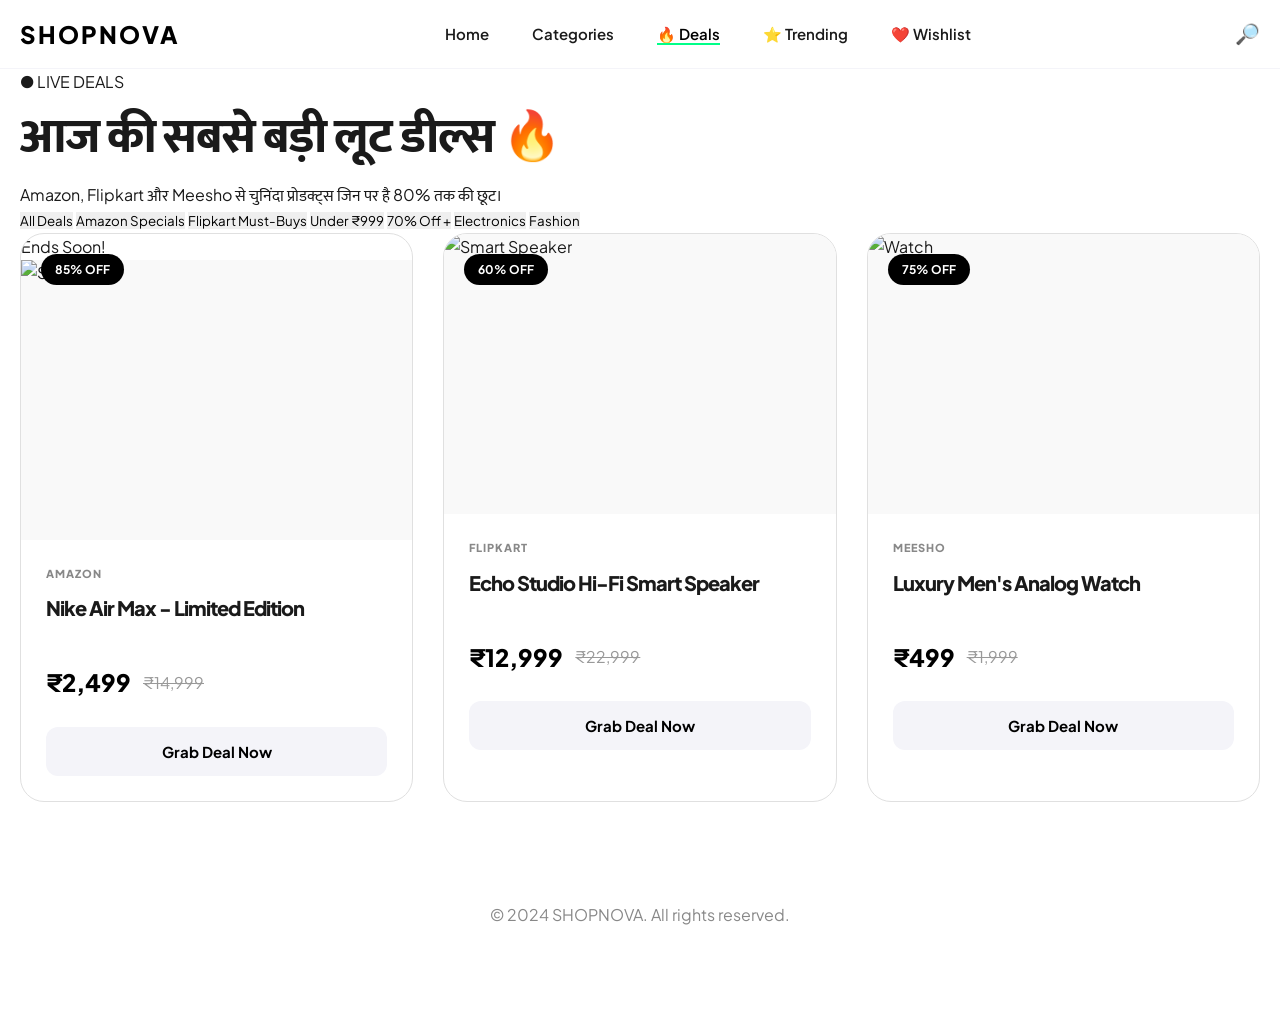
==== deals.html @ 29355bd6 "Create deals.html <!DOCTYPE html> <html lang="hi"> <head>     <meta charset="UTF-8">     <meta n" ====
<!DOCTYPE html>
<html lang="hi">
<head>
    <meta charset="UTF-8">
    <meta name="viewport" content="width=device-width, initial-scale=1.0">
    <title>Today's Best Deals 🔥 - SHOPNOVA</title>
    <link rel="stylesheet" href="style.css">
</head>
<body>

    <!-- NAVBAR (Same as Home) -->
    <header class="navbar">
        <div class="container nav-wrap">
            <div class="logo">SHOPNOVA</div>
            <nav class="nav-links">
                <a href="index.html">Home</a>
                <a href="listing.html">Categories</a>
                <a href="#" class="active">🔥 Deals</a>
                <a href="#">⭐ Trending</a>
                <a href="wishlist.html">❤️ Wishlist</a>
            </nav>
            <div class="nav-right">
                <button class="search-trigger">🔎</button>
            </div>
        </div>
    </header>

    <!-- DEALS HERO -->
    <section class="deals-hero-area">
        <div class="container">
            <div class="deals-hero-content">
                <span class="live-tag">● LIVE DEALS</span>
                <h1 class="page-title">आज की सबसे बड़ी लूट डील्स 🔥</h1>
                <p>Amazon, Flipkart और Meesho से चुनिंदा प्रोडक्ट्स जिन पर है 80% तक की छूट।</p>
            </div>
        </div>
    </section>

    <!-- DEALS FILTER BAR -->
    <div class="deals-filter-sticky">
        <div class="container filter-scroll">
            <button class="d-filter active">All Deals</button>
            <button class="d-filter">Amazon Specials</button>
            <button class="d-filter">Flipkart Must-Buys</button>
            <button class="d-filter">Under ₹999</button>
            <button class="d-filter">70% Off +</button>
            <button class="d-filter">Electronics</button>
            <button class="d-filter">Fashion</button>
        </div>
    </div>

    <!-- DEALS GRID -->
    <main class="container deals-layout">
        <div class="product-grid">
            
            <!-- Deal Card 1 -->
            <div class="product-card deal-highlight">
                <div class="deal-timer">Ends Soon!</div>
                <div class="product-badge danger">85% OFF</div>
                <div class="product-img">
                    <img src="https://images.unsplash.com/photo-1542291026-7eec264c27ff?auto=format&fit=crop&w=400&q=80" alt="Shoes">
                </div>
                <div class="product-info">
                    <span class="platform-tag">Amazon</span>
                    <h3 class="product-name">Nike Air Max - Limited Edition</h3>
                    <div class="pricing">
                        <span class="current-price">₹2,499</span>
                        <span class="old-price">₹14,999</span>
                    </div>
                    <button class="deal-cta">Grab Deal Now</button>
                </div>
            </div>

            <!-- Deal Card 2 -->
            <div class="product-card deal-highlight">
                <div class="product-badge danger">60% OFF</div>
                <div class="product-img">
                    <img src="https://images.unsplash.com/photo-1585333127302-c29207229d04?auto=format&fit=crop&w=400&q=80" alt="Smart Speaker">
                </div>
                <div class="product-info">
                    <span class="platform-tag">Flipkart</span>
                    <h3 class="product-name">Echo Studio Hi-Fi Smart Speaker</h3>
                    <div class="pricing">
                        <span class="current-price">₹12,999</span>
                        <span class="old-price">₹22,999</span>
                    </div>
                    <button class="deal-cta">Grab Deal Now</button>
                </div>
            </div>

            <!-- Deal Card 3 -->
            <div class="product-card deal-highlight">
                <div class="product-badge danger">75% OFF</div>
                <div class="product-img">
                    <img src="https://images.unsplash.com/photo-1523275335684-37898b6baf30?auto=format&fit=crop&w=400&q=80" alt="Watch">
                </div>
                <div class="product-info">
                    <span class="platform-tag">Meesho</span>
                    <h3 class="product-name">Luxury Men's Analog Watch</h3>
                    <div class="pricing">
                        <span class="current-price">₹499</span>
                        <span class="old-price">₹1,999</span>
                    </div>
                    <button class="deal-cta">Grab Deal Now</button>
                </div>
            </div>

        </div>
    </main>

    <!-- FOOTER (Simplified) -->
    <footer class="container center" style="padding: 100px 0; color: #888;">
        <p>&copy; 2024 SHOPNOVA. All rights reserved.</p>
    </footer>

</body>
</html>
---- style.css ----
/* 👑 SHOPNOVA PREMIUM DESIGN SYSTEM - FOUNDATION */
@import url('https://fonts.googleapis.com/css2?family=Plus+Jakarta+Sans:wght@300;400;600;800&family=Mukta:wght@400;600;700&display=swap');

:root {
    /* Color Palette */
    --black: #000000;
    --white: #FFFFFF;
    --mint: #00FF88; /* Premium Action Color */
    --gray-100: #F4F4F9;
    --gray-200: #E0E0E0;
    --text-main: #1A1A1A;
    
    /* Spacing & Borders */
    --radius-lg: 24px;
    --radius-md: 12px;
    --shadow-premium: 0 20px 50px rgba(0,0,0, 0.05);
    
    /* Animation */
    --transition: all 0.4s cubic-bezier(0.4, 0, 0.2, 1);
}

* {
    margin: 0;
    padding: 0;
    box-sizing: border-box;
    font-family: 'Plus Jakarta Sans', 'Mukta', sans-serif; /* English + Hindi Support */
}

body {
    background-color: var(--white);
    color: var(--text-main);
    line-height: 1.6;
    overflow-x: hidden;
}

/* Premium Typography Scale */
h1, h2, h3 {
    font-weight: 800;
    letter-spacing: -1px;
}

button {
    cursor: pointer;
    border: none;
    transition: var(--transition);
}

/* Global Container */
.container {
    max-width: 1400px;
    margin: 0 auto;
    padding: 0 20px;
}
/* --- SECTION 01: NAVBAR DESIGN --- */
.navbar {
    position: sticky;
    top: 0;
    z-index: 1000;
    background: rgba(255, 255, 255, 0.8);
    backdrop-filter: blur(20px); /* कांच जैसा धुंधला प्रभाव */
    border-bottom: 1px solid var(--gray-100);
    padding: 15px 0;
}

.nav-wrap {
    display: flex;
    justify-content: space-between;
    align-items: center;
}

.logo {
    font-size: 24px;
    font-weight: 800;
    letter-spacing: 2px;
    color: var(--black);
}

.nav-links a {
    text-decoration: none;
    color: var(--text-main);
    font-weight: 600;
    margin: 0 20px;
    font-size: 15px;
    transition: var(--transition);
}

.nav-links a:hover {
    color: var(--mint);
}

.nav-links a.active {
    color: var(--black);
    border-bottom: 2px solid var(--mint);
}

.search-trigger {
    background: none;
    font-size: 20px;
}

/* --- SECTION 02: CINEMATIC HERO DESIGN --- */
.hero {
    padding: 120px 0 80px 0;
    text-align: center;
    background: radial-gradient(circle at top, #f0fdf4 0%, #ffffff 100%);
    position: relative;
}

.hero-headline {
    font-size: clamp(40px, 8vw, 72px); /* Responsive Typography */
    margin-bottom: 20px;
    color: var(--black);
}

.hero-subtext {
    font-size: 18px;
    color: #666;
    max-width: 700px;
    margin: 0 auto 40px auto;
}

/* Intelligent Search Bar */
.search-container {
    max-width: 800px;
    margin: 0 auto;
}

.search-bar {
    display: flex;
    background: var(--white);
    padding: 8px;
    border-radius: 100px;
    box-shadow: 0 10px 40px rgba(0,0,0,0.08);
    border: 1px solid var(--gray-200);
}

.search-bar input {
    flex: 1;
    border: none;
    padding: 0 30px;
    font-size: 18px;
    outline: none;
    border-radius: 100px;
}

.search-btn {
    background: var(--black);
    color: var(--white);
    padding: 15px 40px;
    border-radius: 100px;
    font-weight: 600;
}

.search-btn:hover {
    background: var(--mint);
    color: var(--black);
}

.search-suggestions {
    margin-top: 15px;
    font-size: 14px;
}

.search-suggestions span { color: #888; }

.search-suggestions a {
    color: var(--black);
    text-decoration: none;
    margin: 0 10px;
    font-weight: 600;
}

.hero-ctas {
    margin-top: 50px;
    display: flex;
    justify-content: center;
    gap: 20px;
}

.btn-main {
    background: var(--black);
    color: var(--white);
    padding: 18px 40px;
    border-radius: var(--radius-md);
    font-size: 16px;
    font-weight: 600;
}

.btn-outline {
    background: transparent;
    color: var(--black);
    border: 2px solid var(--black);
    padding: 18px 40px;
    border-radius: var(--radius-md);
    font-size: 16px;
    font-weight: 600;
}

.btn-main:hover { transform: scale(1.05); }
.btn-outline:hover { background: var(--black); color: var(--white); }
/* --- SECTION 03: TRUST STRIP DESIGN --- */
.trust-strip {
    background: var(--gray-100);
    padding: 40px 0;
    border-top: 1px solid var(--gray-200);
    border-bottom: 1px solid var(--gray-200);
}

.trust-grid {
    display: grid;
    grid-template-columns: repeat(auto-fit, minmax(200px, 1fr));
    gap: 30px;
}

.trust-item {
    display: flex;
    align-items: center;
    gap: 15px;
    padding: 10px;
}

.trust-icon {
    font-size: 32px;
    background: var(--white);
    width: 60px;
    height: 60px;
    display: flex;
    align-items: center;
    justify-content: center;
    border-radius: 50%;
    box-shadow: 0 5px 15px rgba(0,0,0,0.05);
}

.trust-text h3 {
    font-size: 16px;
    font-weight: 700;
    margin-bottom: 2px;
}

.trust-text p {
    font-size: 13px;
    color: #666;
}

/* --- SECTION 04: TODAY'S DEALS DESIGN --- */
.deals-section {
    padding: 100px 0;
    background: var(--white);
}

.section-header {
    display: flex;
    justify-content: space-between;
    align-items: flex-end;
    margin-bottom: 50px;
}

.section-title {
    font-size: 36px;
    position: relative;
}

.section-title::after {
    content: '';
    position: absolute;
    bottom: -10px;
    left: 0;
    width: 60px;
    height: 4px;
    background: var(--mint);
    border-radius: 2px;
}

.view-all {
    text-decoration: none;
    color: var(--black);
    font-weight: 600;
    font-size: 16px;
}

.product-grid {
    display: grid;
    grid-template-columns: repeat(auto-fit, minmax(300px, 1fr));
    gap: 30px;
}

/* The Premium Product Card */
.product-card {
    background: var(--white);
    border-radius: var(--radius-lg);
    border: 1px solid var(--gray-200);
    overflow: hidden;
    position: relative;
    transition: var(--transition);
}

.product-card:hover {
    transform: translateY(-10px);
    box-shadow: var(--shadow-premium);
    border-color: transparent;
}

.product-badge {
    position: absolute;
    top: 20px;
    left: 20px;
    background: var(--black);
    color: var(--white);
    padding: 6px 14px;
    border-radius: 100px;
    font-size: 12px;
    font-weight: 700;
    z-index: 2;
}

.product-img {
    height: 280px;
    overflow: hidden;
    position: relative;
    background: #f9f9f9;
}

.product-img img {
    width: 100%;
    height: 100%;
    object-fit: cover;
    transition: var(--transition);
}

.product-card:hover .product-img img {
    transform: scale(1.1);
}

.wishlist-btn {
    position: absolute;
    top: 20px;
    right: 20px;
    background: var(--white);
    width: 40px;
    height: 40px;
    border-radius: 50%;
    display: flex;
    align-items: center;
    justify-content: center;
    box-shadow: 0 5px 10px rgba(0,0,0,0.1);
}

.product-info {
    padding: 25px;
}

.platform-tag {
    font-size: 11px;
    text-transform: uppercase;
    letter-spacing: 1px;
    font-weight: 800;
    color: #888;
    display: block;
    margin-bottom: 10px;
}

.product-name {
    font-size: 20px;
    margin-bottom: 15px;
    height: 56px;
    display: -webkit-box;
    -webkit-line-clamp: 2;
    -webkit-box-orient: vertical;
    overflow: hidden;
}

.pricing {
    display: flex;
    align-items: center;
    gap: 12px;
    margin-bottom: 25px;
}

.current-price {
    font-size: 24px;
    font-weight: 800;
    color: var(--black);
}

.old-price {
    font-size: 16px;
    text-decoration: line-through;
    color: #999;
}

.deal-cta {
    width: 100%;
    background: var(--gray-100);
    color: var(--black);
    padding: 15px;
    border-radius: var(--radius-md);
    font-weight: 700;
    font-size: 15px;
}

.product-card:hover .deal-cta {
    background: var(--mint);
}
/* --- SECTION 05: CATEGORY UNIVERSE DESIGN --- */
.category-universe {
    padding: 100px 0;
    background: var(--white);
}

.category-grid {
    display: grid;
    grid-template-columns: repeat(4, 1fr);
    grid-template-rows: repeat(2, 300px);
    gap: 20px;
}

.category-tile {
    position: relative;
    border-radius: var(--radius-lg);
    overflow: hidden;
    cursor: pointer;
}

/* Make the first tile (Electronics) twice as wide */
.category-tile.large {
    grid-column: span 2;
    grid-row: span 2;
}

.category-tile img {
    width: 100%;
    height: 100%;
    object-fit: cover;
    transition: var(--transition);
}

.cat-overlay {
    position: absolute;
    top: 0;
    left: 0;
    width: 100%;
    height: 100%;
    background: linear-gradient(to top, rgba(0,0,0,0.8) 0%, rgba(0,0,0,0) 60%);
    z-index: 1;
}

.cat-content {
    position: absolute;
    bottom: 30px;
    left: 30px;
    z-index: 2;
    color: var(--white);
}

.cat-content h3 {
    font-size: 24px;
    margin-bottom: 5px;
    font-weight: 700;
}

.category-tile.large .cat-content h3 {
    font-size: 36px;
}

.cat-count {
    display: block;
    font-size: 14px;
    opacity: 0.8;
    margin-bottom: 15px;
}

.cat-link {
    color: var(--mint);
    text-decoration: none;
    font-weight: 700;
    font-size: 14px;
    text-transform: uppercase;
    letter-spacing: 1px;
}

/* Hover Animations */
.category-tile:hover img {
    transform: scale(1.1);
}

.category-tile:hover .cat-link {
    text-decoration: underline;
}

/* Mobile Responsive for Categories */
@media (max-width: 992px) {
    .category-grid {
        grid-template-columns: repeat(2, 1fr);
        grid-template-rows: auto;
    }
    .category-tile.large {
        grid-column: span 2;
        grid-row: span 1;
        height: 350px;
    }
    .category-tile {
        height: 250px;
    }
}
/* --- SECTION 06: TRENDING EXPERIENCE DESIGN --- */
.trending-experience {
    padding: 100px 0;
    background: #fafafa;
}

.trending-layout {
    display: grid;
    grid-template-columns: 2fr 1fr; /* 2 हिस्से मुख्य प्रोडक्ट के लिए, 1 हिस्सा साइड के लिए */
    gap: 30px;
}

/* Large Trend Hero */
.trend-hero {
    position: relative;
    border-radius: var(--radius-lg);
    overflow: hidden;
    height: 600px;
    background: var(--black);
}

.trend-hero img {
    width: 100%;
    height: 100%;
    object-fit: cover;
    opacity: 0.7; /* इमेज को थोड़ा डार्क किया ताकि टेक्स्ट साफ़ दिखे */
    transition: var(--transition);
}

.trend-hero:hover img {
    transform: scale(1.05);
    opacity: 0.5;
}

.trend-badge {
    position: absolute;
    top: 30px;
    left: 30px;
    background: var(--mint);
    color: var(--black);
    padding: 8px 20px;
    border-radius: 100px;
    font-weight: 800;
    font-size: 12px;
    text-transform: uppercase;
    z-index: 2;
}

.trend-hero-content {
    position: absolute;
    bottom: 0;
    left: 0;
    padding: 50px;
    width: 100%;
    background: linear-gradient(to top, rgba(0,0,0,0.9), transparent);
    color: var(--white);
    z-index: 2;
}

.trend-hero-content h3 {
    font-size: 42px;
    margin-bottom: 15px;
    line-height: 1.1;
}

.trend-hero-content p {
    font-size: 18px;
    color: #ccc;
    max-width: 500px;
    margin-bottom: 20px;
}

/* Side Discovery Stack */
.trend-stack {
    display: flex;
    flex-direction: column;
    gap: 20px;
}

.trend-card-mini {
    background: var(--white);
    padding: 15px;
    border-radius: var(--radius-md);
    display: flex;
    gap: 20px;
    align-items: center;
    border: 1px solid var(--gray-200);
    transition: var(--transition);
    height: calc(33.33% - 14px); /* तीन कार्ड्स बराबर फिट करने के लिए */
}

.trend-card-mini:hover {
    transform: translateX(-10px);
    box-shadow: var(--shadow-premium);
    border-color: var(--mint);
}

.trend-card-mini img {
    width: 100px;
    height: 100px;
    border-radius: var(--radius-md);
    object-fit: cover;
}

.trend-mini-info h4 {
    font-size: 16px;
    margin-bottom: 5px;
}

.trend-mini-info .price {
    display: block;
    font-weight: 800;
    color: var(--black);
    margin-bottom: 10px;
}

.view-link {
    text-decoration: none;
    color: var(--mint);
    font-weight: 700;
    font-size: 13px;
}

/* Mobile Responsiveness for Trending */
@media (max-width: 992px) {
    .trending-layout {
        grid-template-columns: 1fr;
    }
    .trend-hero {
        height: 450px;
    }
    .trend-hero-content h3 {
        font-size: 28px;
    }
}
/* --- SECTION 07: SMART COMPARISON DESIGN --- */
.smart-comparison {
    padding: 100px 0;
    background: var(--white);
}

.center { text-align: center; }
.center .section-title::after { left: 50%; transform: translateX(-50%); }

.comparison-container {
    margin-top: 60px;
    background: #fdfdfd;
    border-radius: var(--radius-lg);
    padding: 40px;
    border: 1px solid var(--gray-200);
}

/* Product Info Bar */
.compare-product-info {
    display: flex;
    align-items: center;
    gap: 30px;
    padding-bottom: 40px;
    border-bottom: 1px solid var(--gray-200);
    margin-bottom: 40px;
}

.compare-product-info img {
    width: 80px;
    height: 80px;
    border-radius: var(--radius-md);
    object-fit: cover;
}

.info-details h3 {
    font-size: 24px;
    color: var(--black);
}

.category-tag {
    font-size: 12px;
    font-weight: 700;
    color: var(--mint);
    text-transform: uppercase;
}

/* Comparison Grid & Cards */
.comparison-grid {
    display: grid;
    grid-template-columns: repeat(auto-fit, minmax(300px, 1fr));
    gap: 25px;
}

.compare-card {
    background: var(--white);
    padding: 30px;
    border-radius: var(--radius-md);
    border: 1px solid var(--gray-200);
    position: relative;
    transition: var(--transition);
}

/* The "Best Value" Special Style */
.compare-card.best-value {
    border: 2px solid var(--mint);
    box-shadow: 0 15px 40px rgba(0, 255, 136, 0.1);
    transform: scale(1.05);
    z-index: 2;
}

.winner-badge {
    position: absolute;
    top: -15px;
    left: 50%;
    transform: translateX(-50%);
    background: var(--mint);
    color: var(--black);
    padding: 5px 20px;
    border-radius: 100px;
    font-size: 12px;
    font-weight: 800;
}

.marketplace-header {
    display: flex;
    justify-content: space-between;
    align-items: center;
    margin-bottom: 25px;
}

.m-logo {
    font-weight: 800;
    font-size: 18px;
}
.m-logo.amazon { color: #FF9900; }
.m-logo.flipkart { color: #2874F0; }
.m-logo.meesho { color: #ff3f6c; }

.last-updated {
    font-size: 11px;
    color: #999;
}

.compare-price {
    margin-bottom: 25px;
}

.price-label {
    display: block;
    font-size: 13px;
    color: #888;
}

.compare-price .value {
    font-size: 32px;
    font-weight: 800;
    color: var(--black);
}

.compare-status {
    display: flex;
    justify-content: space-between;
    font-size: 13px;
    margin-bottom: 25px;
    padding-top: 15px;
    border-top: 1px dashed var(--gray-200);
}

.status.available { color: #00C853; font-weight: 700; }
.status.out-of-stock { color: #ff3d00; font-weight: 700; }

.btn-compare {
    width: 100%;
    padding: 15px;
    border-radius: var(--radius-md);
    font-weight: 700;
    background: var(--black);
    color: var(--white);
}

.btn-compare.outline {
    background: transparent;
    border: 1px solid var(--black);
    color: var(--black);
}

.best-value .btn-compare {
    background: var(--mint);
    color: var(--black);
}

/* Mobile Tweak */
@media (max-width: 768px) {
    .compare-card.best-value {
        transform: scale(1);
        margin-bottom: 20px;
    }
    .compare-product-info {
        flex-direction: column;
        text-align: center;
    }
}
/* --- SECTION 11: WHY SHOPNOVA DESIGN --- */
.why-shopnova {
    padding: 100px 0;
    background: #fdfdfd;
}

.why-grid {
    display: grid;
    grid-template-columns: repeat(auto-fit, minmax(250px, 1fr));
    gap: 40px;
    margin-top: 60px;
}

.why-card {
    text-align: center;
    padding: 40px;
    background: var(--white);
    border-radius: var(--radius-lg);
    border: 1px solid var(--gray-100);
    transition: var(--transition);
}

.why-card:hover {
    transform: translateY(-5px);
    box-shadow: var(--shadow-premium);
    border-color: var(--mint);
}

.why-icon {
    font-size: 40px;
    margin-bottom: 20px;
}

.why-card h3 {
    font-size: 20px;
    margin-bottom: 15px;
}

.why-card p {
    font-size: 15px;
    color: #666;
    line-height: 1.6;
}

/* --- SECTION 12: FINAL CTA DESIGN --- */
.final-cta {
    padding: 80px 0;
}

.cta-box {
    background: var(--black);
    padding: 80px 40px;
    border-radius: 40px;
    text-align: center;
    color: var(--white);
}

.cta-box h2 {
    font-size: clamp(30px, 5vw, 48px);
    margin-bottom: 20px;
    max-width: 800px;
    margin-left: auto;
    margin-right: auto;
}

.cta-box p {
    font-size: 18px;
    color: #ccc;
    margin-bottom: 40px;
}

.cta-buttons {
    display: flex;
    justify-content: center;
    gap: 20px;
}

.btn-main.mint {
    background: var(--mint);
    color: var(--black);
}

.btn-outline.white {
    border: 1px solid var(--white);
    color: var(--white);
}

/* --- SECTION 13: PREMIUM FOOTER DESIGN --- */
.premium-footer {
    background: #050505;
    color: var(--white);
    padding: 100px 0 40px 0;
}

.footer-grid {
    display: grid;
    grid-template-columns: 2fr 1fr 1fr 1fr;
    gap: 60px;
    margin-bottom: 80px;
}

.logo.white {
    color: var(--white);
    margin-bottom: 20px;
}

.footer-brand p {
    color: #888;
    line-height: 1.8;
}

.social-icons {
    display: flex;
    gap: 15px;
    margin-top: 30px;
}

.social-icons span {
    width: 40px;
    height: 40px;
    background: #1a1a1a;
    display: flex;
    align-items: center;
    justify-content: center;
    border-radius: 50%;
    font-size: 12px;
    font-weight: 800;
    cursor: pointer;
    transition: var(--transition);
}

.social-icons span:hover {
    background: var(--mint);
    color: var(--black);
}

.footer-column h4 {
    font-size: 18px;
    margin-bottom: 30px;
    position: relative;
}

.footer-column a {
    display: block;
    color: #888;
    text-decoration: none;
    margin-bottom: 15px;
    transition: var(--transition);
    font-size: 15px;
}

.footer-column a:hover {
    color: var(--mint);
    padding-left: 5px;
}

.footer-bottom {
    border-top: 1px solid #1a1a1a;
    padding-top: 40px;
    text-align: center;
    color: #555;
    font-size: 14px;
}

/* Mobile Tweak for Footer */
@media (max-width: 992px) {
    .footer-grid {
        grid-template-columns: repeat(2, 1fr);
    }
}

@media (max-width: 600px) {
    .footer-grid {
        grid-template-columns: 1fr;
        gap: 40px;
    }
    .cta-buttons {
        flex-direction: column;
    }
}
/* --- PRODUCT LISTING PAGE DESIGN --- */

/* 1. Listing Hero */
.listing-hero {
    background: #f8fafc;
    padding: 60px 0;
    border-bottom: 1px solid var(--gray-200);
}

.breadcrumb {
    font-size: 13px;
    color: #888;
    margin-bottom: 15px;
}

.page-title {
    font-size: 48px;
    margin-bottom: 10px;
}

.page-desc {
    color: #666;
    max-width: 600px;
}

/* 2. Listing Layout (Sidebar + Results) */
.listing-layout {
    display: grid;
    grid-template-columns: 280px 1fr; /* साइडबार 280px और बाकी जगह प्रोडक्ट्स के लिए */
    gap: 40px;
    padding: 60px 20px;
}

/* 3. Filters Sidebar */
.filters-sidebar {
    position: sticky;
    top: 100px; /* नेवबार के नीचे चिपका रहेगा */
    height: fit-content;
}

.filter-group {
    margin-bottom: 35px;
    padding-bottom: 25px;
    border-bottom: 1px solid var(--gray-100);
}

.filter-group h4 {
    font-size: 16px;
    margin-bottom: 20px;
    text-transform: uppercase;
    letter-spacing: 1px;
}

.filter-group label {
    display: block;
    font-size: 15px;
    margin-bottom: 12px;
    color: #444;
    cursor: pointer;
    transition: var(--transition);
}

.filter-group label:hover {
    color: var(--mint);
}

.filter-group input {
    margin-right: 10px;
    accent-color: var(--mint); /* चेकबॉक्स का रंग मिंट होगा */
}

/* 4. Results & Sorting Controls */
.results-controls {
    display: flex;
    justify-content: space-between;
    align-items: center;
    margin-bottom: 30px;
    padding-bottom: 20px;
    border-bottom: 1px solid var(--gray-100);
}

.results-controls span {
    font-weight: 600;
    color: #888;
}

.sort-dropdown {
    padding: 10px 20px;
    border-radius: var(--radius-md);
    border: 1px solid var(--gray-200);
    outline: none;
    font-weight: 600;
}

/* 5. Listing Page Responsive */
@media (max-width: 992px) {
    .listing-layout {
        grid-template-columns: 1fr; /* मोबाइल पर साइडबार ऊपर चला जाएगा */
    }
    .filters-sidebar {
        display: none; /* मोबाइल पर हम बाद में फिल्टर को 'Bottom Sheet' बनाएंगे */
    }
    .page-title {
        font-size: 32px;
    }
}
/* --- PRODUCT DETAILS PAGE DESIGN --- */

/* 1. Page Layout */
.product-container {
    display: grid;
    grid-template-columns: 1.2fr 1fr; /* फोटो के लिए थोड़ा ज्यादा स्पेस */
    gap: 60px;
    padding: 60px 20px;
    align-items: start;
}

/* 2. Visuals (Images) */
.product-visuals .main-image-card {
    background: #f9f9f9;
    border-radius: var(--radius-lg);
    padding: 40px;
    border: 1px solid var(--gray-100);
    margin-bottom: 20px;
}

.main-image-card img {
    width: 100%;
    height: auto;
    object-fit: contain;
    mix-blend-mode: multiply; /* सफेद बैकग्राउंड वाली इमेज के लिए बेस्ट */
}

.image-gallery-mini {
    display: flex;
    gap: 15px;
}

.mini-img {
    width: 80px;
    height: 80px;
    border: 2px solid var(--gray-100);
    border-radius: var(--radius-md);
    overflow: hidden;
    cursor: pointer;
}

.mini-img.active {
    border-color: var(--mint);
}

/* 3. Product Info Section */
.platform-badge-large {
    display: inline-block;
    background: #fff8e1;
    color: #ffa000;
    padding: 6px 15px;
    border-radius: 50px;
    font-size: 12px;
    font-weight: 800;
    margin-bottom: 15px;
}

.product-full-name {
    font-size: 32px;
    line-height: 1.2;
    margin-bottom: 15px;
}

.rating-row {
    margin-bottom: 25px;
    font-size: 14px;
}

.price-display-large {
    margin-bottom: 30px;
    display: flex;
    align-items: baseline;
    gap: 15px;
}

.price-display-large .current-price {
    font-size: 42px;
    font-weight: 800;
}

.discount-percent {
    color: #00C853;
    font-weight: 700;
}

.product-short-desc {
    font-size: 16px;
    color: #555;
    margin-bottom: 30px;
    line-height: 1.7;
}

/* 4. Highlights Box */
.product-highlights {
    background: var(--gray-100);
    padding: 25px;
    border-radius: var(--radius-md);
    margin-bottom: 40px;
}

.product-highlights h4 {
    margin-bottom: 15px;
    font-size: 18px;
}

.product-highlights ul {
    list-style: none;
}

.product-highlights li {
    margin-bottom: 10px;
    font-size: 15px;
}

/* 5. CTA Buttons */
.action-buttons-stack {
    display: flex;
    flex-direction: column;
    gap: 15px;
}

.btn-buy-now {
    background: var(--black);
    color: var(--white);
    padding: 20px;
    border-radius: var(--radius-md);
    font-size: 18px;
    font-weight: 700;
}

.btn-buy-now:hover {
    background: var(--mint);
    color: var(--black);
    transform: scale(1.02);
}

.btn-add-wishlist {
    background: var(--white);
    border: 1px solid var(--gray-200);
    padding: 15px;
    border-radius: var(--radius-md);
    font-weight: 600;
}

.update-note {
    font-size: 12px;
    color: #999;
    margin-top: 20px;
}

/* 6. Comparison Table (The Truth Table) */
.price-table-section {
    padding: 60px 20px 100px 20px;
}

.comparison-table {
    margin-top: 30px;
    border: 1px solid var(--gray-100);
    border-radius: var(--radius-lg);
    overflow: hidden;
}

.table-row {
    display: grid;
    grid-template-columns: 1fr 1fr 1.5fr 1fr;
    padding: 20px 30px;
    align-items: center;
    border-bottom: 1px solid var(--gray-100);
    background: var(--white);
}

.table-row.header {
    background: var(--gray-100);
    font-weight: 700;
    font-size: 14px;
    text-transform: uppercase;
    color: #888;
}

.table-row.best {
    background: #f0fff4;
}

.m-logo { font-weight: 800; font-size: 18px; }
.m-price { font-weight: 800; font-size: 20px; }
.m-btn {
    padding: 10px 20px;
    background: var(--black);
    color: var(--white);
    text-decoration: none;
    border-radius: 50px;
    text-align: center;
    font-size: 14px;
    font-weight: 700;
}

.m-btn.outline {
    background: transparent;
    border: 1px solid var(--black);
    color: var(--black);
}

/* Mobile Responsiveness */
@media (max-width: 992px) {
    .product-container {
        grid-template-columns: 1fr;
    }
    .table-row {
        grid-template-columns: 1fr 1fr;
        gap: 15px;
    }
    .table-row span:nth-child(n+3) {
        display: none; /* मोबाइल पर सिर्फ स्टोर और प्राइस दिखाएं */
    }
}
/* --- SEARCH RESULTS PAGE DESIGN --- */

/* 1. Search Header Area */
.search-header-area {
    background: linear-gradient(180deg, #f8fafc 0%, #ffffff 100%);
    padding: 80px 0 40px 0;
    border-bottom: 1px solid var(--gray-100);
}

.search-label {
    font-size: 14px;
    font-weight: 700;
    color: var(--mint);
    text-transform: uppercase;
    letter-spacing: 1px;
    margin-bottom: 10px;
}

.search-query {
    font-size: clamp(32px, 5vw, 48px);
    margin-bottom: 30px;
    color: var(--black);
}

/* 2. Suggestion Chips (Intelligent Suggestions) */
.suggestion-chips {
    display: flex;
    flex-wrap: wrap;
    align-items: center;
    gap: 12px;
}

.suggestion-chips span {
    font-size: 14px;
    font-weight: 600;
    color: #888;
}

.chip {
    padding: 8px 20px;
    background: var(--white);
    border: 1px solid var(--gray-200);
    border-radius: 100px;
    text-decoration: none;
    color: var(--text-main);
    font-size: 14px;
    font-weight: 600;
    transition: var(--transition);
}

.chip:hover {
    border-color: var(--mint);
    background: #f0fdf4;
    transform: translateY(-2px);
}

/* 3. Search Controls (Filters & Sorting) */
.search-layout {
    padding-top: 40px;
}

.search-controls {
    display: flex;
    justify-content: space-between;
    align-items: center;
    margin-bottom: 40px;
    flex-wrap: wrap;
    gap: 20px;
}

.filter-pills {
    display: flex;
    gap: 10px;
    overflow-x: auto; /* मोबाइल पर स्क्रॉल होगा */
    padding-bottom: 5px;
}

.pill {
    white-space: nowrap;
    padding: 10px 20px;
    background: #f1f5f9;
    border: none;
    border-radius: var(--radius-md);
    font-size: 14px;
    font-weight: 700;
    color: #475569;
    transition: var(--transition);
}

.pill.active {
    background: var(--black);
    color: var(--white);
}

.pill:hover:not(.active) {
    background: var(--gray-200);
}

.search-sort select {
    padding: 10px 15px;
    border-radius: var(--radius-md);
    border: 1px solid var(--gray-200);
    font-weight: 600;
    outline: none;
}

/* 4. Search Load More */
.load-more-container {
    text-align: center;
    padding: 60px 0;
}

.btn-load-more {
    background: var(--white);
    border: 2px solid var(--black);
    padding: 15px 40px;
    border-radius: var(--radius-md);
    font-weight: 800;
    transition: var(--transition);
}

.btn-load-more:hover {
    background: var(--black);
    color: var(--white);
}

/* Mobile Tweak for Search */
@media (max-width: 768px) {
    .search-header-area { padding: 40px 0; }
    .search-query { font-size: 28px; }
    .search-controls { flex-direction: column; align-items: flex-start; }
    .filter-pills { width: 100%; }
}
/* --- WISHLIST PAGE DESIGN --- */

/* 1. Wishlist Hero */
.wishlist-hero {
    background: #fffafa; /* हल्का सा गुलाबी शेड */
    padding: 80px 0 40px 0;
    border-bottom: 1px solid var(--gray-100);
    text-align: center;
}

.wishlist-hero .page-title {
    font-size: clamp(32px, 5vw, 48px);
    color: var(--black);
    margin-bottom: 10px;
}

/* 2. Remove Button (The X icon) */
.remove-wishlist {
    position: absolute;
    top: 15px;
    right: 15px;
    background: rgba(255, 255, 255, 0.9);
    border: none;
    width: 35px;
    height: 35px;
    border-radius: 50%;
    display: flex;
    align-items: center;
    justify-content: center;
    font-size: 14px;
    cursor: pointer;
    z-index: 5;
    transition: var(--transition);
    box-shadow: 0 4px 10px rgba(0,0,0,0.1);
}

.remove-wishlist:hover {
    background: #ff4757; /* लाल रंग हटाने के लिए */
    color: var(--white);
    transform: rotate(90deg); /* घूमने वाला एनीमेशन */
}

/* 3. Empty State Design */
.wishlist-empty {
    text-align: center;
    padding: 100px 0;
}

.empty-icon {
    font-size: 80px;
    margin-bottom: 20px;
    animation: heartbeat 1.5s infinite; /* दिल धड़कने का एनीमेशन */
}

@keyframes heartbeat {
    0% { transform: scale(1); }
    50% { transform: scale(1.1); }
    100% { transform: scale(1); }
}

.wishlist-empty h2 {
    font-size: 28px;
    margin-bottom: 15px;
}

.wishlist-empty p {
    color: #666;
    margin-bottom: 30px;
}

.wishlist-empty .btn-main {
    display: inline-block;
    text-decoration: none;
    padding: 18px 40px;
}

/* 4. Responsive Wishlist */
@media (max-width: 768px) {
    .wishlist-hero { padding: 40px 0; }
    .wishlist-layout { padding: 40px 20px; }
}
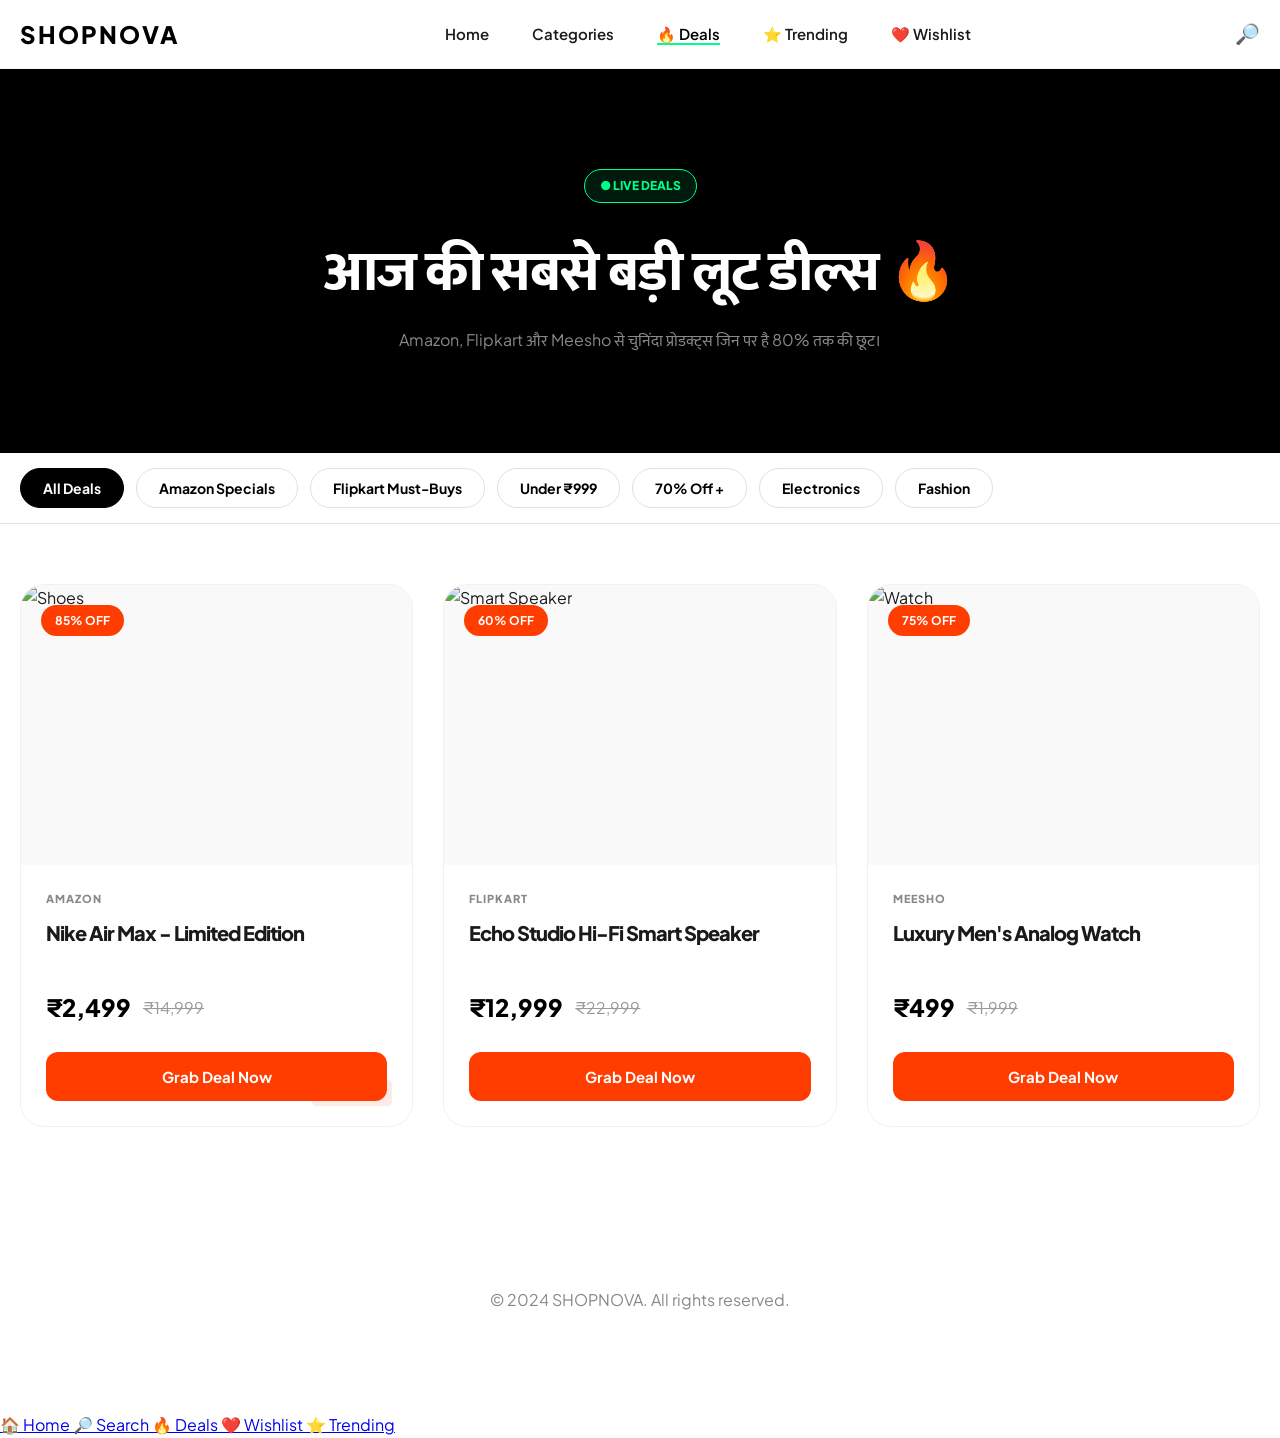
==== commit cfb1a867: "Update deals.html <!-- MOBILE BOTTOM NAVIGATION -->     <nav class="mobile-bottom-nav">         <a" ====
--- a/deals.html
+++ b/deals.html
@@ -115,3 +115,26 @@
 
 </body>
 </html>
+<!-- MOBILE BOTTOM NAVIGATION -->
+    <nav class="mobile-bottom-nav">
+        <a href="index.html" class="nav-item">
+            <span class="nav-icon">🏠</span>
+            <span class="nav-label">Home</span>
+        </a>
+        <a href="search.html" class="nav-item">
+            <span class="nav-icon">🔎</span>
+            <span class="nav-label">Search</span>
+        </a>
+        <a href="deals.html" class="nav-item">
+            <span class="nav-icon">🔥</span>
+            <span class="nav-label">Deals</span>
+        </a>
+        <a href="wishlist.html" class="nav-item">
+            <span class="nav-icon">❤️</span>
+            <span class="nav-label">Wishlist</span>
+        </a>
+        <a href="trending.html" class="nav-item">
+            <span class="nav-icon">⭐</span>
+            <span class="nav-label">Trending</span>
+        </a>
+    </nav>
--- a/style.css
+++ b/style.css
@@ -1514,3 +1514,305 @@
     .wishlist-hero { padding: 40px 0; }
     .wishlist-layout { padding: 40px 20px; }
 }
+/* --- 🔥 DEALS PAGE PREMIUM DESIGN --- */
+
+/* 1. Deals Hero Section */
+.deals-hero-area {
+    background: var(--black); /* डार्क और प्रीमियम लुक */
+    padding: 100px 0;
+    text-align: center;
+    color: var(--white);
+}
+
+.live-tag {
+    display: inline-block;
+    background: rgba(0, 255, 136, 0.1);
+    color: var(--mint);
+    padding: 6px 15px;
+    border-radius: 50px;
+    font-size: 12px;
+    font-weight: 800;
+    margin-bottom: 20px;
+    border: 1px solid var(--mint);
+    animation: pulse-mint 2s infinite; /* चमकने वाला एनीमेशन */
+}
+
+@keyframes pulse-mint {
+    0% { box-shadow: 0 0 0 0 rgba(0, 255, 136, 0.4); }
+    70% { box-shadow: 0 0 0 10px rgba(0, 255, 136, 0); }
+    100% { box-shadow: 0 0 0 0 rgba(0, 255, 136, 0); }
+}
+
+.deals-hero-area .page-title {
+    font-size: clamp(32px, 6vw, 56px);
+    margin-bottom: 15px;
+    color: var(--white);
+}
+
+.deals-hero-area p {
+    color: #888;
+    max-width: 600px;
+    margin: 0 auto;
+}
+
+/* 2. Sticky Filter Bar */
+.deals-filter-sticky {
+    position: sticky;
+    top: 70px; /* नेवबार के ठीक नीचे */
+    background: rgba(255, 255, 255, 0.9);
+    backdrop-filter: blur(10px);
+    z-index: 900;
+    padding: 15px 0;
+    border-bottom: 1px solid var(--gray-200);
+}
+
+.filter-scroll {
+    display: flex;
+    gap: 12px;
+    overflow-x: auto; /* मोबाइल पर उंगली से सरकाने के लिए */
+    white-space: nowrap;
+    scrollbar-width: none; /* स्क्रॉल बार छुपाने के लिए */
+}
+
+.filter-scroll::-webkit-scrollbar { display: none; }
+
+.d-filter {
+    padding: 10px 22px;
+    background: var(--white);
+    border: 1px solid var(--gray-200);
+    border-radius: 100px;
+    font-size: 14px;
+    font-weight: 700;
+    cursor: pointer;
+    transition: var(--transition);
+}
+
+.d-filter.active, .d-filter:hover {
+    background: var(--black);
+    color: var(--white);
+    border-color: var(--black);
+}
+
+/* 3. Deal Card Enhancements */
+.deal-highlight {
+    border: 1px solid #ffebee; /* हल्का लाल बॉर्डर */
+}
+
+.product-badge.danger {
+    background: #FF3D00; /* 'लूट' दिखाने के लिए गहरा लाल */
+}
+
+.deal-timer {
+    position: absolute;
+    bottom: 20px;
+    right: 20px;
+    background: rgba(255, 61, 0, 0.1);
+    color: #FF3D00;
+    padding: 4px 10px;
+    border-radius: 4px;
+    font-size: 11px;
+    font-weight: 800;
+    z-index: 2;
+}
+
+.deals-layout {
+    padding: 60px 20px;
+}
+
+/* 4. Deal CTA Styling */
+.deal-highlight .deal-cta {
+    background: #FF3D00;
+    color: var(--white);
+}
+
+.deal-highlight .deal-cta:hover {
+    background: var(--black);
+}
+
+/* Responsive Tweak */
+@media (max-width: 768px) {
+    .deals-hero-area { padding: 60px 20px; }
+    .deals-filter-sticky { top: 60px; }
+}
+/* --- ⭐ TRENDING PAGE PREMIUM DESIGN --- */
+
+/* 1. Trending Hero */
+.trending-hero {
+    background: #fdfdfd;
+    padding: 80px 0 40px 0;
+    text-align: center;
+}
+
+.trending-badge {
+    display: inline-block;
+    background: var(--black);
+    color: var(--white);
+    padding: 5px 15px;
+    border-radius: 4px;
+    font-size: 11px;
+    font-weight: 800;
+    letter-spacing: 2px;
+    margin-bottom: 20px;
+}
+
+/* 2. Rank #1 Pick (The Hero Product) */
+.trending-rank-one {
+    display: grid;
+    grid-template-columns: 1fr 1.2fr;
+    gap: 50px;
+    background: var(--white);
+    border: 1px solid var(--gray-200);
+    border-radius: var(--radius-lg);
+    overflow: hidden;
+    margin-bottom: 60px;
+    position: relative;
+    padding: 60px;
+    align-items: center;
+}
+
+.rank-number {
+    position: absolute;
+    top: -20px;
+    left: 20px;
+    font-size: 150px;
+    font-weight: 900;
+    color: rgba(0, 0, 0, 0.05); /* बहुत हल्का नंबर बैकग्राउंड में */
+    z-index: 1;
+}
+
+.rank-image {
+    z-index: 2;
+    background: #f9f9f9;
+    padding: 20px;
+    border-radius: var(--radius-md);
+}
+
+.rank-image img {
+    width: 100%;
+    height: auto;
+    object-fit: contain;
+}
+
+.rank-details {
+    z-index: 2;
+}
+
+.trend-stat {
+    display: block;
+    color: #ff4757;
+    font-weight: 700;
+    font-size: 14px;
+    margin-bottom: 15px;
+}
+
+.rank-details h2 {
+    font-size: 38px;
+    margin-bottom: 20px;
+    line-height: 1.2;
+}
+
+/* 3. Popular Searches Cloud */
+.popular-searches-section {
+    margin-bottom: 60px;
+    padding: 40px;
+    background: var(--gray-100);
+    border-radius: var(--radius-md);
+}
+
+.popular-searches-section h4 {
+    margin-bottom: 20px;
+    font-size: 18px;
+}
+
+.keyword-cloud {
+    display: flex;
+    flex-wrap: wrap;
+    gap: 10px;
+}
+
+.keyword-cloud a {
+    background: var(--white);
+    padding: 10px 20px;
+    border-radius: 50px;
+    text-decoration: none;
+    color: var(--black);
+    font-size: 14px;
+    font-weight: 600;
+    border: 1px solid var(--gray-200);
+    transition: var(--transition);
+}
+
+.keyword-cloud a:hover {
+    background: var(--mint);
+    border-color: var(--mint);
+}
+
+/* 4. Trending Grid (Rank 2+) */
+.trending-grid-mix {
+    display: grid;
+    grid-template-columns: repeat(auto-fit, minmax(280px, 1fr));
+    gap: 30px;
+}
+
+.trend-rank-card {
+    position: relative;
+    background: var(--white);
+    border-radius: var(--radius-md);
+    overflow: hidden;
+    border: 1px solid var(--gray-200);
+    transition: var(--transition);
+}
+
+.trend-rank-card:hover {
+    transform: translateY(-10px);
+    box-shadow: var(--shadow-premium);
+}
+
+.rank-tag {
+    position: absolute;
+    top: 15px;
+    left: 15px;
+    background: var(--black);
+    color: var(--white);
+    width: 40px;
+    height: 40px;
+    display: flex;
+    align-items: center;
+    justify-content: center;
+    border-radius: 50%;
+    font-weight: 800;
+    font-size: 14px;
+    z-index: 2;
+}
+
+.trend-rank-card img {
+    width: 100%;
+    height: 250px;
+    object-fit: cover;
+}
+
+.trend-info {
+    padding: 20px;
+}
+
+.trend-info h4 {
+    font-size: 18px;
+    margin-bottom: 10px;
+}
+
+.trend-info .price {
+    font-weight: 800;
+    color: var(--black);
+}
+
+/* Mobile Responsive */
+@media (max-width: 992px) {
+    .trending-rank-one {
+        grid-template-columns: 1fr;
+        padding: 40px 20px;
+    }
+    .rank-number {
+        font-size: 80px;
+        top: 10px;
+    }
+}
